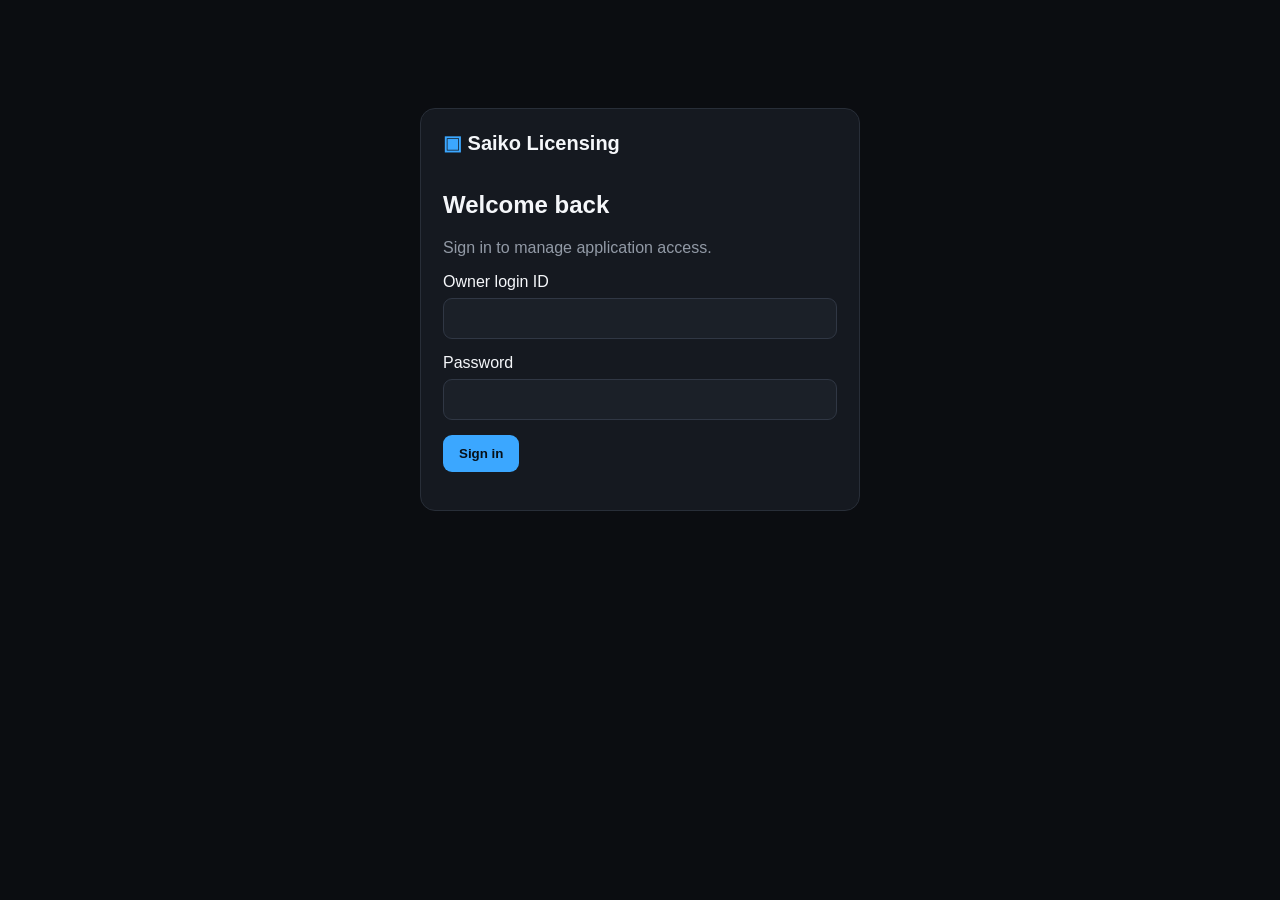
==== static/index.html @ 16b929bd "Add installable licence web app with update prompt" ====
<!doctype html><html><head><meta charset="utf-8"><meta name="viewport" content="width=device-width,initial-scale=1"><meta name="theme-color" content="#0b0d11"><link rel="manifest" href="/manifest.webmanifest"><link rel="stylesheet" href="/static/app.css"><title>Saiko Licence Control</title></head><body>
<section id="login" class="login"><div class="brand"><b>▣</b> Saiko Licensing</div><h1>Welcome back</h1><p class="muted">Sign in to manage application access.</p><form id="loginForm"><label>Owner login ID</label><input id="username" required><label>Password</label><input id="password" type="password" required><button>Sign in</button></form><p id="loginError" class="muted"></p></section>
<div id="app" class="shell hidden"><aside class="side"><div class="brand"><b>▣</b> Saiko</div><div class="nav active">▦ &nbsp; Dashboard</div><div class="nav">▣ &nbsp; Licence</div><div class="nav">↻ &nbsp; Updates</div></aside><main class="main"><header class="top"><div><h1>Licence Dashboard</h1><span class="muted">Monitor access and seats.</span></div><button id="logout">Sign out</button></header><section class="cards"><div class="card"><span class="muted">Active seats</span><div id="active" class="value">—</div></div><div class="card"><span class="muted">Available seats</span><div id="available" class="value">—</div></div><div class="card"><span class="muted">Licence status</span><div id="status" class="value">—</div></div></section><section class="grid"><div class="panel"><h2>Active Licence Monitoring</h2><div class="row muted"><span>Application</span><span>Status</span><span>Seats</span></div><div class="row"><span>Saiko Inventory</span><span id="rowStatus">—</span><span id="seats">—</span></div></div><form id="licenceForm" class="panel"><h2>Licence settings</h2><label><input id="enabled" type="checkbox" style="width:auto"> Application active</label><label>Seat limit</label><input id="limit" type="number" min="1" required><label>Pause message</label><textarea id="note"></textarea><button>Save licence</button><p id="saved" class="muted"></p></form></section></main></div>
<script src="/static/app.js"></script></body></html>
---- static/app.css ----
:root{font-family:Inter,"Segoe UI",sans-serif;color:#f5f7fa;background:#0b0d11}*{box-sizing:border-box}body{margin:0;background:#0b0d11}.shell{min-height:100vh;display:grid;grid-template-columns:220px 1fr}.side{padding:26px 18px;background:#11141a;border-right:1px solid #262b34}.brand{font-size:20px;font-weight:800;margin-bottom:36px}.brand b{color:#3ba7ff}.nav{padding:12px;border-radius:10px;color:#969daa}.nav.active{background:#1b2028;color:#fff}.main{padding:28px}.top{display:flex;justify-content:space-between;align-items:center}.muted{color:#929aa6}.cards{display:grid;grid-template-columns:repeat(3,1fr);gap:14px;margin:24px 0}.card,.panel,.login{background:#151920;border:1px solid #282e38;border-radius:15px;padding:22px}.value{font-size:30px;font-weight:750;margin-top:8px}.grid{display:grid;grid-template-columns:2fr 1fr;gap:14px}.row{display:grid;grid-template-columns:2fr 1fr 1fr;padding:13px;border-top:1px solid #282e38}input,textarea{width:100%;padding:12px;margin:7px 0 15px;background:#1b2028;color:#fff;border:1px solid #303744;border-radius:9px}button{padding:11px 16px;border:0;border-radius:9px;background:#3ba7ff;color:#071018;font-weight:700;cursor:pointer}.login{max-width:440px;margin:12vh auto}.toast{position:fixed;right:22px;bottom:22px;display:flex;gap:18px;align-items:center;background:#1b2028;border:1px solid #38404d;padding:16px;border-radius:14px;box-shadow:0 15px 45px #0008}.hidden{display:none}@media(max-width:800px){.shell{grid-template-columns:1fr}.side{display:none}.cards,.grid{grid-template-columns:1fr}.main{padding:18px}}
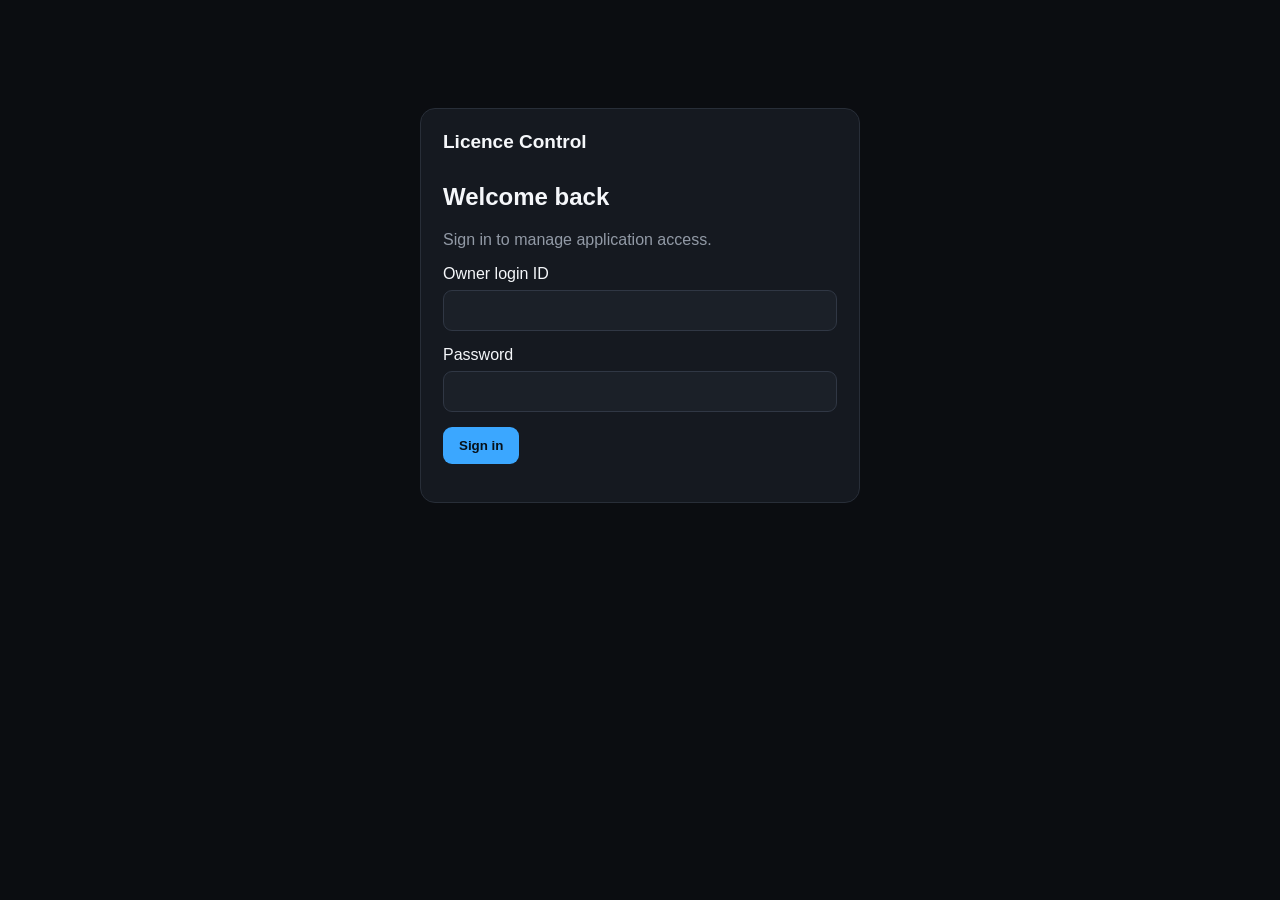
==== commit eab23247: "Fix licence navigation and remove unrelated branding" ====
--- a/static/index.html
+++ b/static/index.html
@@ -1,4 +1,55 @@
-<!doctype html><html><head><meta charset="utf-8"><meta name="viewport" content="width=device-width,initial-scale=1"><meta name="theme-color" content="#0b0d11"><link rel="manifest" href="/manifest.webmanifest"><link rel="stylesheet" href="/static/app.css"><title>Saiko Licence Control</title></head><body>
-<section id="login" class="login"><div class="brand"><b>▣</b> Saiko Licensing</div><h1>Welcome back</h1><p class="muted">Sign in to manage application access.</p><form id="loginForm"><label>Owner login ID</label><input id="username" required><label>Password</label><input id="password" type="password" required><button>Sign in</button></form><p id="loginError" class="muted"></p></section>
-<div id="app" class="shell hidden"><aside class="side"><div class="brand"><b>▣</b> Saiko</div><div class="nav active">▦ &nbsp; Dashboard</div><div class="nav">▣ &nbsp; Licence</div><div class="nav">↻ &nbsp; Updates</div></aside><main class="main"><header class="top"><div><h1>Licence Dashboard</h1><span class="muted">Monitor access and seats.</span></div><button id="logout">Sign out</button></header><section class="cards"><div class="card"><span class="muted">Active seats</span><div id="active" class="value">—</div></div><div class="card"><span class="muted">Available seats</span><div id="available" class="value">—</div></div><div class="card"><span class="muted">Licence status</span><div id="status" class="value">—</div></div></section><section class="grid"><div class="panel"><h2>Active Licence Monitoring</h2><div class="row muted"><span>Application</span><span>Status</span><span>Seats</span></div><div class="row"><span>Saiko Inventory</span><span id="rowStatus">—</span><span id="seats">—</span></div></div><form id="licenceForm" class="panel"><h2>Licence settings</h2><label><input id="enabled" type="checkbox" style="width:auto"> Application active</label><label>Seat limit</label><input id="limit" type="number" min="1" required><label>Pause message</label><textarea id="note"></textarea><button>Save licence</button><p id="saved" class="muted"></p></form></section></main></div>
-<script src="/static/app.js"></script></body></html>
+<!doctype html>
+<html lang="en">
+<head>
+  <meta charset="utf-8">
+  <meta name="viewport" content="width=device-width,initial-scale=1">
+  <meta name="theme-color" content="#0b0d11">
+  <link rel="manifest" href="/manifest.webmanifest">
+  <link rel="stylesheet" href="/static/app.css">
+  <title>Licence Control</title>
+</head>
+<body>
+  <section id="login" class="login">
+    <div class="product-name">Licence Control</div>
+    <h1>Welcome back</h1>
+    <p class="muted">Sign in to manage application access.</p>
+    <form id="loginForm">
+      <label>Owner login ID</label><input id="username" required>
+      <label>Password</label><input id="password" type="password" required>
+      <button>Sign in</button>
+    </form>
+    <p id="loginError" class="muted"></p>
+  </section>
+  <div id="app" class="shell hidden">
+    <aside class="side">
+      <div class="product-name">Licence Control</div>
+      <nav aria-label="Licence navigation">
+        <button class="nav active" data-view="dashboard">Dashboard</button>
+        <button class="nav" data-view="licence">Licence</button>
+        <button class="nav" data-view="updates">Updates</button>
+      </nav>
+    </aside>
+    <main class="main">
+      <header class="top">
+        <div><h1 id="pageTitle">Licence Dashboard</h1><span id="pageSubtitle" class="muted">Monitor access and seats.</span></div>
+        <button id="logout">Sign out</button>
+      </header>
+      <section class="view" data-page="dashboard">
+        <div class="cards">
+          <div class="card"><span class="muted">Active seats</span><div id="active" class="value">-</div></div>
+          <div class="card"><span class="muted">Available seats</span><div id="available" class="value">-</div></div>
+          <div class="card"><span class="muted">Licence status</span><div id="status" class="value">-</div></div>
+        </div>
+        <div class="panel"><h2>Active Licence Monitoring</h2><div class="row muted"><span>Application</span><span>Status</span><span>Seats</span></div><div class="row"><span>Inventory application</span><span id="rowStatus">-</span><span id="seats">-</span></div></div>
+      </section>
+      <section class="view hidden" data-page="licence">
+        <form id="licenceForm" class="panel form-panel"><h2>Licence settings</h2><label class="check"><input id="enabled" type="checkbox"> Application active</label><label>Seat limit</label><input id="limit" type="number" min="1" required><label>Pause message</label><textarea id="note"></textarea><button>Save licence</button><p id="saved" class="muted"></p></form>
+      </section>
+      <section class="view hidden" data-page="updates">
+        <div class="panel"><h2>Application updates</h2><p>The licence interface is delivered securely from the deployed service.</p><p class="muted">When a new deployment is ready, an update notice appears. Select Update now to reload the latest version without reinstalling this Windows application.</p><button id="checkUpdates" type="button">Check for updates</button><p id="updateStatus" class="muted"></p></div>
+      </section>
+    </main>
+  </div>
+  <script src="/static/app.js"></script>
+</body>
+</html>
--- a/static/app.css
+++ b/static/app.css
@@ -1 +1 @@
-:root{font-family:Inter,"Segoe UI",sans-serif;color:#f5f7fa;background:#0b0d11}*{box-sizing:border-box}body{margin:0;background:#0b0d11}.shell{min-height:100vh;display:grid;grid-template-columns:220px 1fr}.side{padding:26px 18px;background:#11141a;border-right:1px solid #262b34}.brand{font-size:20px;font-weight:800;margin-bottom:36px}.brand b{color:#3ba7ff}.nav{padding:12px;border-radius:10px;color:#969daa}.nav.active{background:#1b2028;color:#fff}.main{padding:28px}.top{display:flex;justify-content:space-between;align-items:center}.muted{color:#929aa6}.cards{display:grid;grid-template-columns:repeat(3,1fr);gap:14px;margin:24px 0}.card,.panel,.login{background:#151920;border:1px solid #282e38;border-radius:15px;padding:22px}.value{font-size:30px;font-weight:750;margin-top:8px}.grid{display:grid;grid-template-columns:2fr 1fr;gap:14px}.row{display:grid;grid-template-columns:2fr 1fr 1fr;padding:13px;border-top:1px solid #282e38}input,textarea{width:100%;padding:12px;margin:7px 0 15px;background:#1b2028;color:#fff;border:1px solid #303744;border-radius:9px}button{padding:11px 16px;border:0;border-radius:9px;background:#3ba7ff;color:#071018;font-weight:700;cursor:pointer}.login{max-width:440px;margin:12vh auto}.toast{position:fixed;right:22px;bottom:22px;display:flex;gap:18px;align-items:center;background:#1b2028;border:1px solid #38404d;padding:16px;border-radius:14px;box-shadow:0 15px 45px #0008}.hidden{display:none}@media(max-width:800px){.shell{grid-template-columns:1fr}.side{display:none}.cards,.grid{grid-template-columns:1fr}.main{padding:18px}}
+:root{font-family:Inter,"Segoe UI",sans-serif;color:#f5f7fa;background:#0b0d11}*{box-sizing:border-box}body{margin:0;background:#0b0d11}.shell{min-height:100vh;display:grid;grid-template-columns:220px 1fr}.side{padding:28px 18px;background:#11141a;border-right:1px solid #262b34}.product-name{font-size:19px;font-weight:750;margin:8px 4px 38px}.side nav{display:grid;gap:8px}.nav{width:100%;padding:13px 14px;border-radius:10px;color:#969daa;background:transparent;text-align:left}.nav:hover,.nav.active{background:#1b2028;color:#fff}.main{padding:34px}.top{display:flex;justify-content:space-between;align-items:center}.view{margin-top:24px}.muted{color:#929aa6}.cards{display:grid;grid-template-columns:repeat(3,1fr);gap:14px;margin-bottom:24px}.card,.panel,.login{background:#151920;border:1px solid #282e38;border-radius:15px;padding:22px}.value{font-size:30px;font-weight:750;margin-top:8px}.row{display:grid;grid-template-columns:2fr 1fr 1fr;padding:14px;border-top:1px solid #282e38}.form-panel{max-width:650px}.check{display:flex;align-items:center;gap:9px;margin-bottom:18px}.check input{width:auto;margin:0}input,textarea{width:100%;padding:12px;margin:7px 0 15px;background:#1b2028;color:#fff;border:1px solid #303744;border-radius:9px}textarea{min-height:110px}button{padding:11px 16px;border:0;border-radius:9px;background:#3ba7ff;color:#071018;font-weight:700;cursor:pointer}.login{max-width:440px;margin:12vh auto}.login .product-name{margin:0 0 30px}.toast{position:fixed;right:22px;bottom:22px;display:flex;gap:18px;align-items:center;background:#1b2028;border:1px solid #38404d;padding:16px;border-radius:14px;box-shadow:0 15px 45px #0008}.hidden{display:none!important}@media(max-width:800px){.shell{grid-template-columns:1fr}.side{padding:16px;border-right:0;border-bottom:1px solid #262b34}.side .product-name{margin:0 0 14px}.side nav{display:flex}.nav{text-align:center}.cards{grid-template-columns:1fr}.main{padding:18px}}
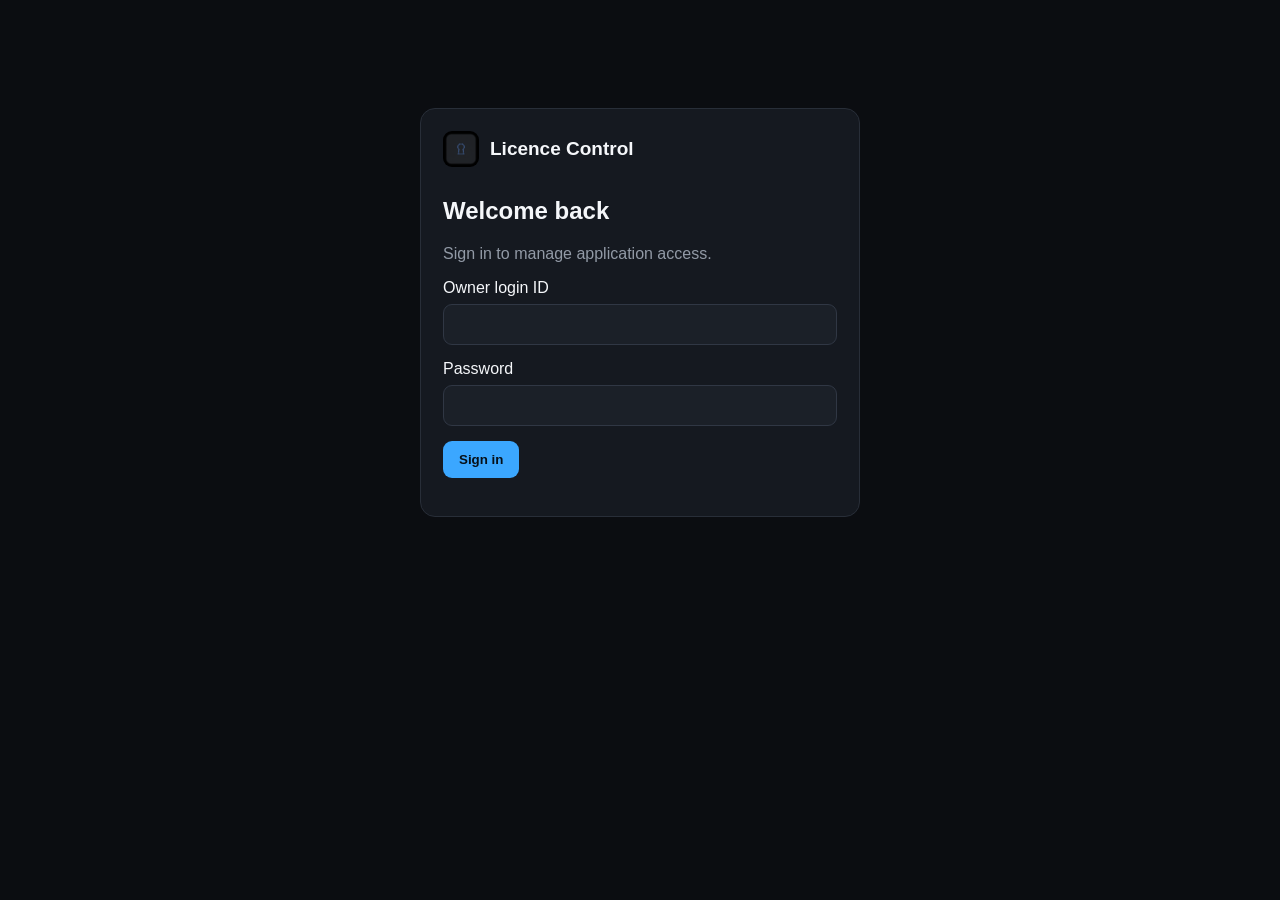
==== commit 2e82c368: "Add subtle icon and licence administration safeguards" ====
--- a/static/index.html
+++ b/static/index.html
@@ -10,7 +10,7 @@
 </head>
 <body>
   <section id="login" class="login">
-    <div class="product-name">Licence Control</div>
+    <div class="product-name"><img src="/static/licence-control-icon.png" alt="">Licence Control</div>
     <h1>Welcome back</h1>
     <p class="muted">Sign in to manage application access.</p>
     <form id="loginForm">
@@ -22,7 +22,7 @@
   </section>
   <div id="app" class="shell hidden">
     <aside class="side">
-      <div class="product-name">Licence Control</div>
+      <div class="product-name"><img src="/static/licence-control-icon.png" alt="">Licence Control</div>
       <nav aria-label="Licence navigation">
         <button class="nav active" data-view="dashboard">Dashboard</button>
         <button class="nav" data-view="licence">Licence</button>
@@ -32,13 +32,13 @@
     <main class="main">
       <header class="top">
         <div><h1 id="pageTitle">Licence Dashboard</h1><span id="pageSubtitle" class="muted">Monitor access and seats.</span></div>
-        <button id="logout">Sign out</button>
+        <div class="header-actions"><span id="connectionStatus" class="connection-status">Connecting</span><span class="owner-label">Owner</span><button id="refresh" class="secondary" type="button">Refresh</button><button id="updateAction" class="update-action hidden" type="button">Update available</button><button id="logout">Sign out</button></div>
       </header>
       <section class="view" data-page="dashboard">
         <div class="cards">
           <div class="card"><span class="muted">Active seats</span><div id="active" class="value">-</div></div>
           <div class="card"><span class="muted">Available seats</span><div id="available" class="value">-</div></div>
-          <div class="card"><span class="muted">Licence status</span><div id="status" class="value">-</div></div>
+          <div class="card"><span class="muted">Licence status</span><div id="status" class="value">-</div><small id="lastSync" class="muted">Not synced</small></div>
         </div>
         <div class="panel"><h2>Active Licence Monitoring</h2><div class="row muted"><span>Application</span><span>Status</span><span>Seats</span></div><div class="row"><span>Inventory application</span><span id="rowStatus">-</span><span id="seats">-</span></div></div>
       </section>
--- a/static/app.css
+++ b/static/app.css
@@ -1 +1,3 @@
 :root{font-family:Inter,"Segoe UI",sans-serif;color:#f5f7fa;background:#0b0d11}*{box-sizing:border-box}body{margin:0;background:#0b0d11}.shell{min-height:100vh;display:grid;grid-template-columns:220px 1fr}.side{padding:28px 18px;background:#11141a;border-right:1px solid #262b34}.product-name{font-size:19px;font-weight:750;margin:8px 4px 38px}.side nav{display:grid;gap:8px}.nav{width:100%;padding:13px 14px;border-radius:10px;color:#969daa;background:transparent;text-align:left}.nav:hover,.nav.active{background:#1b2028;color:#fff}.main{padding:34px}.top{display:flex;justify-content:space-between;align-items:center}.view{margin-top:24px}.muted{color:#929aa6}.cards{display:grid;grid-template-columns:repeat(3,1fr);gap:14px;margin-bottom:24px}.card,.panel,.login{background:#151920;border:1px solid #282e38;border-radius:15px;padding:22px}.value{font-size:30px;font-weight:750;margin-top:8px}.row{display:grid;grid-template-columns:2fr 1fr 1fr;padding:14px;border-top:1px solid #282e38}.form-panel{max-width:650px}.check{display:flex;align-items:center;gap:9px;margin-bottom:18px}.check input{width:auto;margin:0}input,textarea{width:100%;padding:12px;margin:7px 0 15px;background:#1b2028;color:#fff;border:1px solid #303744;border-radius:9px}textarea{min-height:110px}button{padding:11px 16px;border:0;border-radius:9px;background:#3ba7ff;color:#071018;font-weight:700;cursor:pointer}.login{max-width:440px;margin:12vh auto}.login .product-name{margin:0 0 30px}.toast{position:fixed;right:22px;bottom:22px;display:flex;gap:18px;align-items:center;background:#1b2028;border:1px solid #38404d;padding:16px;border-radius:14px;box-shadow:0 15px 45px #0008}.hidden{display:none!important}@media(max-width:800px){.shell{grid-template-columns:1fr}.side{padding:16px;border-right:0;border-bottom:1px solid #262b34}.side .product-name{margin:0 0 14px}.side nav{display:flex}.nav{text-align:center}.cards{grid-template-columns:1fr}.main{padding:18px}}
+.header-actions{display:flex;align-items:center;gap:10px}.owner-label{color:#929aa6;font-size:14px}.update-action{background:#e5bf70;color:#17130a}
+.product-name{display:flex;align-items:center;gap:11px}.product-name img{width:36px;height:36px;border-radius:9px}.connection-status{font-size:12px;color:#42c792}.connection-status.offline{color:#ef6b73}.secondary{background:#252b35;color:#f5f7fa}.value+small{display:block;margin-top:7px}.saving{opacity:.65;pointer-events:none}
